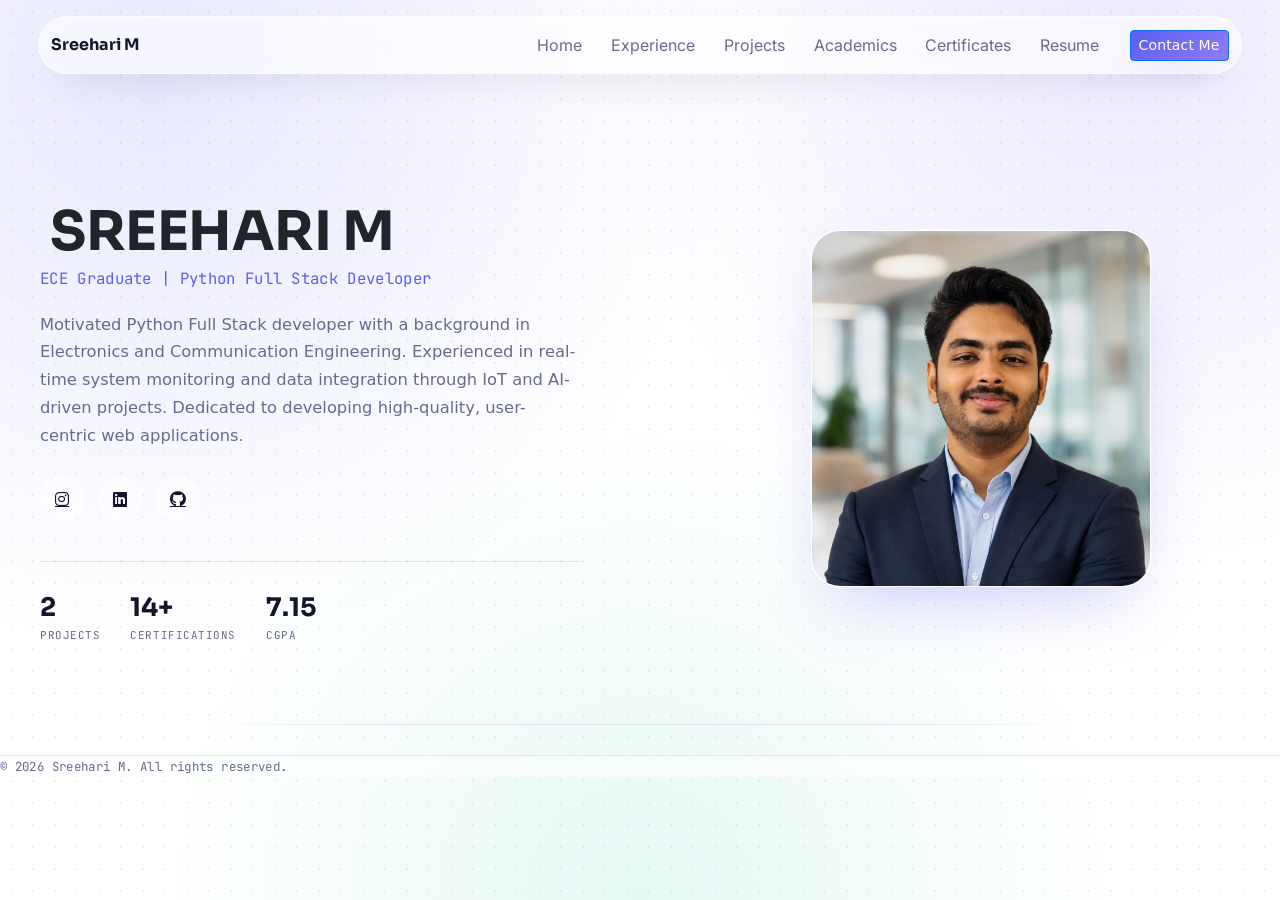
==== index.html @ 3313761b "initial commit" ====
<!DOCTYPE html>
<html lang="en">
<head>
    <meta charset="UTF-8">
    <meta name="viewport" content="width=device-width, initial-scale=1.0">
    <title>Sreehari M | Home</title>
    <link rel="stylesheet" href="theme.css">
    <link rel="stylesheet" href="mainpage.css">
    <link rel="stylesheet" href="style.css">
    <link rel="stylesheet" href="https://cdnjs.cloudflare.com/ajax/libs/font-awesome/6.0.0/css/all.min.css">
    <link href="https://cdn.jsdelivr.net/npm/bootstrap@5.3.8/dist/css/bootstrap.min.css" rel="stylesheet" integrity="sha384-sRIl4kxILFvY47J16cr9ZwB07vP4J8+LH7qKQnuqkuIAvNWLzeN8tE5YBujZqJLB" crossorigin="anonymous">
</head>
<body>

<div id="nav-placeholder"></div>

<main>
  <section class="hero">
    <div class="hero-inner">

      <div class="hero-copy">
    
        <h1 class="hero-name">&nbsp;SREEHARI&nbsp;M</h1>
        <p class="hero-role">ECE Graduate | Python Full Stack Developer</p>
        <p class="hero-desc">
          Motivated Python Full Stack developer with a background in Electronics and Communication Engineering. Experienced in real-time system monitoring and data integration through IoT and AI-driven projects.
Dedicated to developing high-quality, user-centric web applications.
        </p>

        <div class="icon-row">
          <a href="https://www.instagram.com/_sree_hari_m__?igsh=MWMyaGtjNGdteHE2cQ==" target="_blank" aria-label="Instagram"><i class="fab fa-instagram"></i></a>
          <a href="https://www.linkedin.com/in/sreehari-m-14bb16300?utm_source=share&utm_campaign=share_via&utm_content=profile&utm_medium=android_app" target="_blank" aria-label="LinkedIn"><i class="fab fa-linkedin"></i></a>
          <a href="https://github.com/Sreehari-M-2002" target="_blank" aria-label="GitHub"><i class="fab fa-github"></i></a>
        </div>

        <div class="hero-stats">
          <div class="stat">
            <span class="stat-num">2</span>
            <span class="stat-label">Projects</span>
          </div>
          <div class="stat">
            <span class="stat-num">14+</span>
            <span class="stat-label">Certifications</span>
          </div>
          <div class="stat">
            <span class="stat-num">7.15</span>
            <span class="stat-label">CGPA</span>
          </div>
        </div>
      </div>

      <div class="hero-visual">
        <div class="photo-card">
          <img src="profileimagenew.png" alt="Portrait of Sreehari M">
          </div>
        </div>
      </div>

    </div>
  </section>

  <div class="rail-divider" aria-hidden="true"></div>
</main>

<footer class="footer">
  <p>&copy; 2026 Sreehari M. All rights reserved.</p>
</footer>

<script src="https://cdn.jsdelivr.net/npm/bootstrap@5.3.8/dist/js/bootstrap.bundle.min.js" integrity="sha384-FKyoEForCGlyvwx9Hj09JcYn3nv7wiPVlz7YYwJrWVcXK/BmnVDxM+D2scQbITxI" crossorigin="anonymous"></script>
<script>
  fetch('navbar.html')
    .then(res => res.text())
    .then(data => {
      document.getElementById('nav-placeholder').innerHTML = data;
    });
</script>
</body>
</html>
---- theme.css ----
@import url('https://fonts.googleapis.com/css2?family=Sora:wght@500;600;700;800&family=Inter:wght@400;500;600;700&family=JetBrains+Mono:wght@400;500;600&display=swap');

:root {
  /* --- color tokens --- */
  --bg: #f4f5fc;
  --bg-2: #eceffb;
  --surface: 255, 255, 255;      /* rgb triplet, used with alpha for glass */
  --ink: #14152b;
  --muted: #676b8c;
  --indigo: #5b5fef;
  --indigo-2: #8f7cf6;
  --mint: #17c3a2;
  --amber: #f6a94a;

  --line: rgba(20, 21, 43, 0.09);
  --line-soft: rgba(20, 21, 43, 0.05);
  --glass-border: rgba(255, 255, 255, 0.7);

  /* --- scale --- */
  --radius-lg: 28px;
  --radius-md: 20px;
  --radius-sm: 12px;
  --shadow-lift: 0 30px 70px -25px rgba(91, 95, 239, 0.35);
  --shadow-soft: 0 16px 40px -20px rgba(20, 21, 43, 0.18);
  --nav-height: 92px;

  /* --- type --- */
  --font-display: 'Sora', 'Segoe UI', sans-serif;
  --font-body: 'Inter', 'Segoe UI', sans-serif;
  --font-mono: 'JetBrains Mono', 'Courier New', monospace;
}

/* ---------------------------------------------------------------------- */
/* Reset / base                                                           */
/* ---------------------------------------------------------------------- */
* { box-sizing: border-box; }

html { scroll-behavior: smooth; }

body {
  background-color: var(--bg);
  background-image:
    radial-gradient(circle at 12% 8%, rgba(91, 95, 239, 0.14), transparent 42%),
    radial-gradient(circle at 88% 4%, rgba(143, 124, 246, 0.16), transparent 38%),
    radial-gradient(circle at 50% 100%, rgba(23, 195, 162, 0.10), transparent 45%),
    radial-gradient(rgba(20, 21, 43, 0.06) 1px, transparent 1px);
  background-size: auto, auto, auto, 22px 22px;
  background-attachment: fixed;
  color: var(--ink);
  font-family: var(--font-body);
  padding-top: var(--nav-height);
  min-height: 100vh;
}

h1, h2, h3, h4, h5, h6 {
  font-family: var(--font-display);
  color: var(--ink);
  letter-spacing: -0.01em;
}

a { color: var(--indigo); text-decoration: none; }
a:hover { color: var(--indigo-2); }

p { color: var(--muted); line-height: 1.7; }

::selection { background: var(--indigo); color: #fff; }

:focus-visible {
  outline: 2px solid var(--indigo);
  outline-offset: 3px;
}

@media (prefers-reduced-motion: reduce) {
  *, *::before, *::after {
    animation-duration: 0.001ms !important;
    animation-iteration-count: 1 !important;
    transition-duration: 0.001ms !important;
    scroll-behavior: auto !important;
  }
}

/* ---------------------------------------------------------------------- */
/* Eyebrow — soft glass pill badge                                        */
/* ---------------------------------------------------------------------- */
.eyebrow {
  font-family: var(--font-mono);
  font-size: 0.74rem;
  letter-spacing: 0.08em;
  text-transform: uppercase;
  color: var(--indigo);
  display: inline-flex;
  align-items: center;
  gap: 8px;
  margin-bottom: 16px;
  padding: 6px 14px 6px 10px;
  border-radius: 999px;
  background: rgba(91, 95, 239, 0.08);
  border: 1px solid rgba(91, 95, 239, 0.16);
}
.eyebrow::before {
  content: "";
  width: 7px; height: 7px;
  border-radius: 50%;
  background: var(--indigo);
  box-shadow: 0 0 0 3px rgba(91, 95, 239, 0.18);
}

/* ---------------------------------------------------------------------- */
/* Rail-divider — soft fading gradient line between sections              */
/* ---------------------------------------------------------------------- */
.rail-divider {
  position: relative;
  height: 1px;
  max-width: 900px;
  margin: 10px auto 30px;
  background: linear-gradient(90deg, transparent, var(--line) 20%, var(--line) 80%, transparent);
}

/* ---------------------------------------------------------------------- */
/* Status chip                                                            */
/* ---------------------------------------------------------------------- */
.status-chip {
  display: inline-flex;
  align-items: center;
  gap: 7px;
  font-family: var(--font-mono);
  font-size: 0.7rem;
  letter-spacing: 0.06em;
  text-transform: uppercase;
  padding: 5px 12px;
  border-radius: 999px;
  border: 1px solid var(--line);
  color: var(--muted);
  background: rgba(255, 255, 255, 0.6);
}
.status-chip .dot {
  width: 6px; height: 6px; border-radius: 50%;
  background: var(--mint);
}
.status-chip.ongoing .dot { background: var(--amber); }
.status-chip.ongoing { color: #b4761f; background: rgba(246, 169, 74, 0.12); border-color: rgba(246, 169, 74, 0.25); }
.status-chip.complete { color: #0f9c81; background: rgba(23, 195, 162, 0.12); border-color: rgba(23, 195, 162, 0.25); }

/* ---------------------------------------------------------------------- */
/* Navbar                                                                  */
/* ---------------------------------------------------------------------- */
.navbar {
  position: fixed;
  top: 0; left: 0; right: 0;
  z-index: 1030;
  width: min(1300px, 94%);
  margin: 16px auto 0;
  border-radius: 999px;
  background: rgba(255, 255, 255, 0.6);
  backdrop-filter: blur(20px) saturate(160%);
  -webkit-backdrop-filter: blur(20px) saturate(160%);
  border: 1px solid var(--glass-border);
  box-shadow: var(--shadow-soft);
  padding: 0.45rem 0.7rem;
}
.navbar:hover {
  box-shadow: var(--shadow-lift);
  transition: box-shadow 0.3s ease;
}

.navbar-brand {
  display: inline-flex;
  align-items: center;
  gap: 10px;
  font-family: var(--font-display);
  font-weight: 700;
  color: var(--ink) !important;
}
.brand-mark {
  font-family: var(--font-display);
  font-weight: 700;
  font-size: 0.85rem;
  color: #fff;
  background: linear-gradient(135deg, var(--indigo), var(--indigo-2));
  border-radius: 10px;
  padding: 6px 9px;
  letter-spacing: 0.01em;
  box-shadow: 0 8px 18px -8px rgba(91, 95, 239, 0.7);
}
.brand-text { font-size: 1rem; }
@media (max-width: 420px) { .brand-text { display: none; } }

.navbar-toggler {
  border: 1px solid var(--line) !important;
  border-radius: 8px !important;
}
.navbar-toggler:focus { box-shadow: none; }

.nav-link {
  font-family: var(--font-body);
  font-weight: 500;
  color: var(--muted) !important;
  position: relative;
  transition: color 0.25s ease;
  padding: 0.5rem 0.9rem !important;
}
.nav-link::after {
  content: "";
  position: absolute;
  left: 14px; right: 14px; bottom: 4px;
  height: 2px;
  background: linear-gradient(90deg, var(--indigo), var(--indigo-2));
  border-radius: 2px;
  transform: scaleX(0);
  transform-origin: left;
  transition: transform 0.25s ease;
}
.nav-link:hover { color: var(--ink) !important; background: transparent; }
.nav-link:hover::after { transform: scaleX(1); }

@media (max-width: 991px) {
  .navbar-nav { padding-top: 0.75rem; }
  .nav-item { padding: 2px 0; }
  .navbar-collapse {
    background: rgba(255, 255, 255, 0.85);
    backdrop-filter: blur(14px);
    border-radius: 18px;
    margin-top: 10px;
    padding: 10px 6px 16px;
    border: 1px solid var(--line);
  }
  .buttoncontactme { margin-top: 10px; }
}

/* ---------------------------------------------------------------------- */
/* Buttons                                                                 */
/* ---------------------------------------------------------------------- */
.btn {
  font-family: var(--font-body);
  font-weight: 600;
  border-radius: 999px;
  padding: 0.62rem 1.5rem;
  font-size: 0.95rem;
  letter-spacing: 0.01em;
  transition: transform 0.25s ease, box-shadow 0.25s ease, background 0.25s ease, color 0.25s ease;
}

.btn-primary {
  background: linear-gradient(135deg, var(--indigo), var(--indigo-2));
  border: none;
  color: #fff !important;
  box-shadow: 0 16px 32px -14px rgba(91, 95, 239, 0.65);
}
.btn-primary:hover, .btn-primary:focus {
  transform: translateY(-2px);
  box-shadow: 0 20px 40px -14px rgba(91, 95, 239, 0.75);
  color: #fff !important;
}

.btn-outline-primary {
  border: 1.5px solid rgba(91, 95, 239, 0.35);
  color: var(--indigo) !important;
  background: rgba(255, 255, 255, 0.6);
}
.btn-outline-primary:hover, .btn-outline-primary:focus {
  background: var(--indigo);
  border-color: var(--indigo);
  color: #fff !important;
  transform: translateY(-2px);
  box-shadow: 0 16px 32px -16px rgba(91, 95, 239, 0.6);
}

.btn-sm { padding: 0.45rem 1.1rem; font-size: 0.85rem; }

/* ---------------------------------------------------------------------- */
/* Cards (bootstrap .card override, shared by all inner pages)            */
/* ---------------------------------------------------------------------- */
.card {
  background: rgba(var(--surface), 0.68);
  backdrop-filter: blur(18px) saturate(160%);
  -webkit-backdrop-filter: blur(18px) saturate(160%);
  border: 1px solid var(--glass-border);
  color: var(--ink);
  box-shadow: var(--shadow-soft);
  border-radius: var(--radius-md);
}

.card-title {
  font-family: var(--font-display);
  font-weight: 600;
  color: var(--ink);
}
.card-text { color: var(--muted); }

/* ---------------------------------------------------------------------- */
/* Footer                                                                  */
/* ---------------------------------------------------------------------- */
.footer {
  background: rgba(255, 255, 255, 0.5);
  backdrop-filter: blur(12px);
  border-top: 1px solid var(--line);
  color: var(--muted);
  font-family: var(--font-mono);
  font-size: 0.78rem;
  letter-spacing: 0.03em;
}

/* ---------------------------------------------------------------------- */
/* Icon row (social links)                                                 */
/* ---------------------------------------------------------------------- */
.icon-row a {
  display: inline-flex;
  align-items: center;
  justify-content: center;
  width: 44px;
  height: 44px;
  border-radius: 50%;
  border: 1px solid var(--glass-border);
  color: var(--ink) !important;
  background: rgba(255, 255, 255, 0.55);
  box-shadow: var(--shadow-soft);
  transition: border-color 0.25s ease, color 0.25s ease, transform 0.25s ease, background 0.25s ease;
}
.icon-row a:hover {
  border-color: var(--indigo);
  color: var(--indigo) !important;
  background: #fff;
  transform: translateY(-3px);
}
---- mainpage.css ----
.hero {
  position: relative;
  padding: 70px 20px 30px;
  overflow: visible;
}

.hero-inner {
  position: relative;
  display: grid;
  grid-template-columns: 1.1fr 0.9fr;
  align-items: center;
  gap: 50px;
  max-width: 1200px;
  margin: 0 auto;
  min-height: 58vh;
}

.hero-name {
  font-size: clamp(2.3rem, 5vw, 3.4rem);
  font-weight: 700;
  margin: 0 0 6px;
  line-height: 1.05;
}

.hero-role {
  font-family: var(--font-mono);
  font-size: 0.98rem;
  color: var(--indigo);
  letter-spacing: 0.02em;
  margin-bottom: 18px;
}

.hero-desc {
  max-width: 540px;
  font-size: 1.02rem;
  margin-bottom: 28px;
}

.hero-actions {
  display: flex;
  flex-wrap: wrap;
  gap: 14px;
  margin-bottom: 30px;
}

.icon-row {
  display: flex;
  gap: 14px;
  margin-bottom: 40px;
}

.hero-stats {
  display: flex;
  flex-wrap: wrap;
  gap: 30px;
  padding-top: 26px;
  border-top: 1px solid var(--line);
  max-width: 540px;
}

.stat { display: flex; flex-direction: column; }
.stat-num {
  font-family: var(--font-display);
  font-size: 1.6rem;
  font-weight: 700;
  color: var(--ink);
}
.stat-label {
  font-family: var(--font-mono);
  font-size: 0.68rem;
  letter-spacing: 0.05em;
  text-transform: uppercase;
  color: var(--muted);
}

/* ---- glass photo card with floating achievement chips + signal widget ---- */
.hero-visual {
  display: flex;
  justify-content: center;
  padding: 30px 10px 60px;
}

.photo-card {
  position: relative;
  width: min(340px, 78vw);
  aspect-ratio: 1 / 1.05;
  border-radius: var(--radius-lg);
  background: rgba(255, 255, 255, 0.55);
  border: 1px solid var(--glass-border);
  box-shadow: var(--shadow-lift);
}

.photo-card img {
  width: 100%;
  height: 100%;
  object-fit: cover;
  display: block;
  border-radius: var(--radius-lg);
}

.float-chip {
  position: absolute;
  display: inline-flex;
  align-items: center;
  gap: 7px;
  font-family: var(--font-body);
  font-weight: 600;
  font-size: 0.78rem;
  color: var(--ink);
  background: rgba(255, 255, 255, 0.8);
  backdrop-filter: blur(12px);
  border: 1px solid var(--glass-border);
  border-radius: 999px;
  padding: 8px 14px;
  box-shadow: var(--shadow-soft);
  animation: bob 5s ease-in-out infinite;
  white-space: nowrap;
}
.float-chip i { color: var(--indigo); font-size: 0.85em; }

.chip-top    { top: -18px; left: -26px; animation-delay: 0s; }
.chip-mid    { top: 40%; right: -34px; transform: translateY(-50%); animation-delay: 1.1s; }
.chip-bottom { bottom: 96px; left: -22px; animation-delay: 2.2s; }

@keyframes bob {
  0%, 100% { transform: translateY(0); }
  50% { transform: translateY(-7px); }
}
.chip-mid { animation-name: bob-mid; }
@keyframes bob-mid {
  0%, 100% { transform: translateY(-50%); }
  50% { transform: translateY(calc(-50% - 7px)); }
}

.pulse-widget {
  position: absolute;
  left: 16px;
  bottom: 16px;
  right: 16px;
  display: flex;
  align-items: center;
  gap: 12px;
  background: rgba(255, 255, 255, 0.85);
  backdrop-filter: blur(14px);
  border: 1px solid var(--glass-border);
  border-radius: var(--radius-sm);
  padding: 12px 14px;
  box-shadow: var(--shadow-soft);
}

.pulse-bars {
  display: flex;
  align-items: flex-end;
  gap: 3px;
  height: 26px;
  flex-shrink: 0;
}
.pulse-bars span {
  width: 4px;
  border-radius: 2px;
  background: linear-gradient(180deg, var(--indigo), var(--mint));
  animation: pulse-bar 1.2s ease-in-out infinite;
}
.pulse-bars span:nth-child(1) { height: 40%; animation-delay: 0s; }
.pulse-bars span:nth-child(2) { height: 80%; animation-delay: 0.15s; }
.pulse-bars span:nth-child(3) { height: 55%; animation-delay: 0.3s; }
.pulse-bars span:nth-child(4) { height: 95%; animation-delay: 0.45s; }
.pulse-bars span:nth-child(5) { height: 65%; animation-delay: 0.6s; }

@keyframes pulse-bar {
  0%, 100% { transform: scaleY(0.55); }
  50% { transform: scaleY(1); }
}

.pulse-copy { display: flex; flex-direction: column; gap: 2px; min-width: 0; }
.pulse-title {
  display: inline-flex;
  align-items: center;
  gap: 6px;
  font-size: 0.78rem;
  font-weight: 600;
  color: var(--ink);
}
.pulse-dot {
  width: 6px; height: 6px; border-radius: 50%;
  background: var(--mint);
  box-shadow: 0 0 0 3px rgba(23, 195, 162, 0.2);
}
.pulse-sub {
  font-family: var(--font-mono);
  font-size: 0.66rem;
  color: var(--muted);
}

/* ---------------------------------------------------------------------- */
@media (max-width: 992px) {
  .hero-inner {
    grid-template-columns: 1fr;
    text-align: center;
    justify-items: center;
  }
  .hero-desc { margin-left: auto; margin-right: auto; }
  .hero-actions { justify-content: center; }
  .icon-row { justify-content: center; }
  .hero-stats { justify-content: center; margin-left: auto; margin-right: auto; }
  .hero-visual { order: -1; }
}

@media (max-width: 576px) {
  .hero { padding: 40px 16px 10px; }
  .hero-stats { gap: 20px 28px; }
  .float-chip { font-size: 0.7rem; padding: 6px 10px; }
  .chip-top { left: -8px; top: -14px; }
  .chip-bottom { left: -8px; }
  .chip-mid { right: -12px; }
}
---- style.css ----
html {
  scroll-behavior: smooth;
}
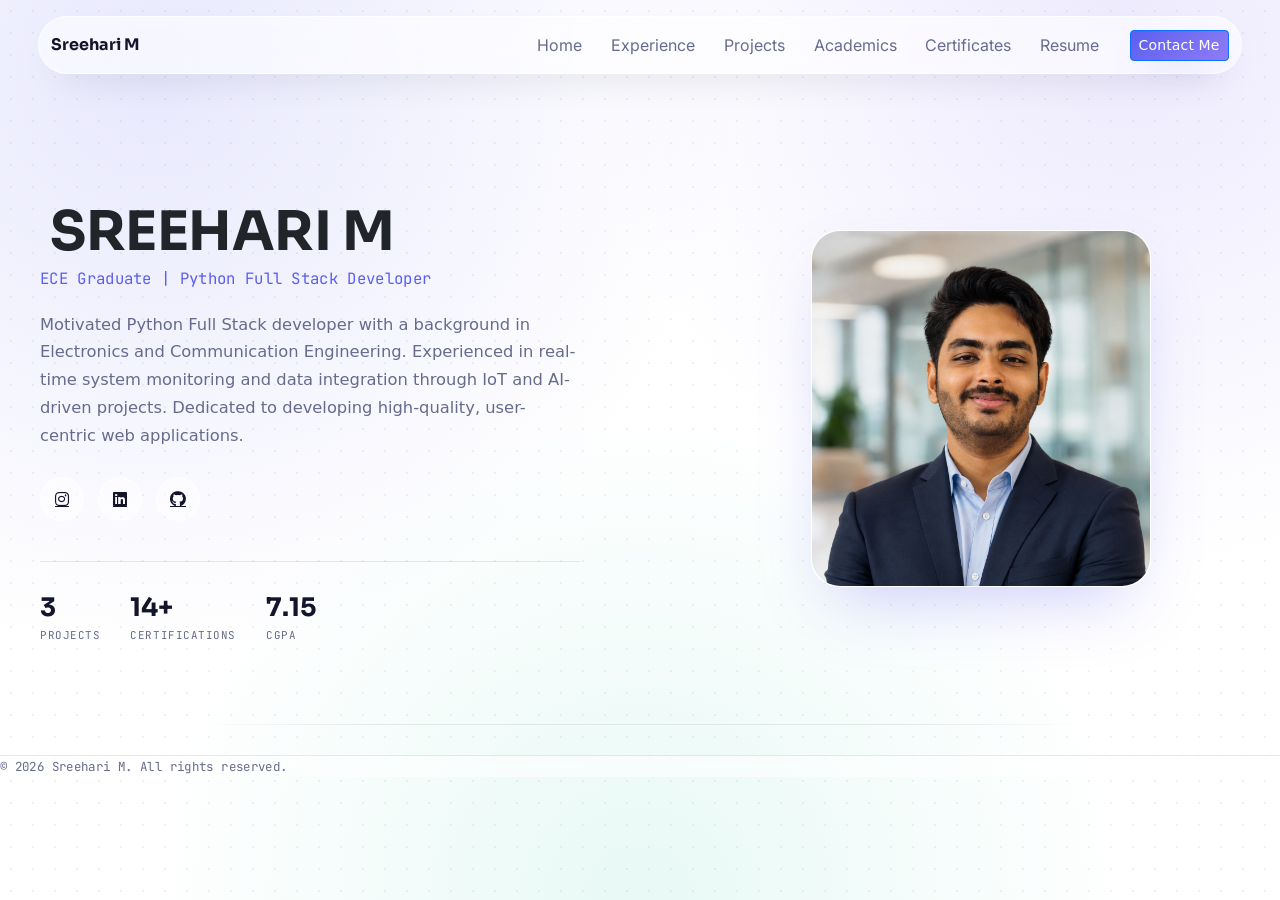
==== commit 100a640c: "Update project stat from 2 to 3" ====
--- a/index.html
+++ b/index.html
@@ -35,7 +35,7 @@
 
         <div class="hero-stats">
           <div class="stat">
-            <span class="stat-num">2</span>
+            <span class="stat-num">3</span>
             <span class="stat-label">Projects</span>
           </div>
           <div class="stat">
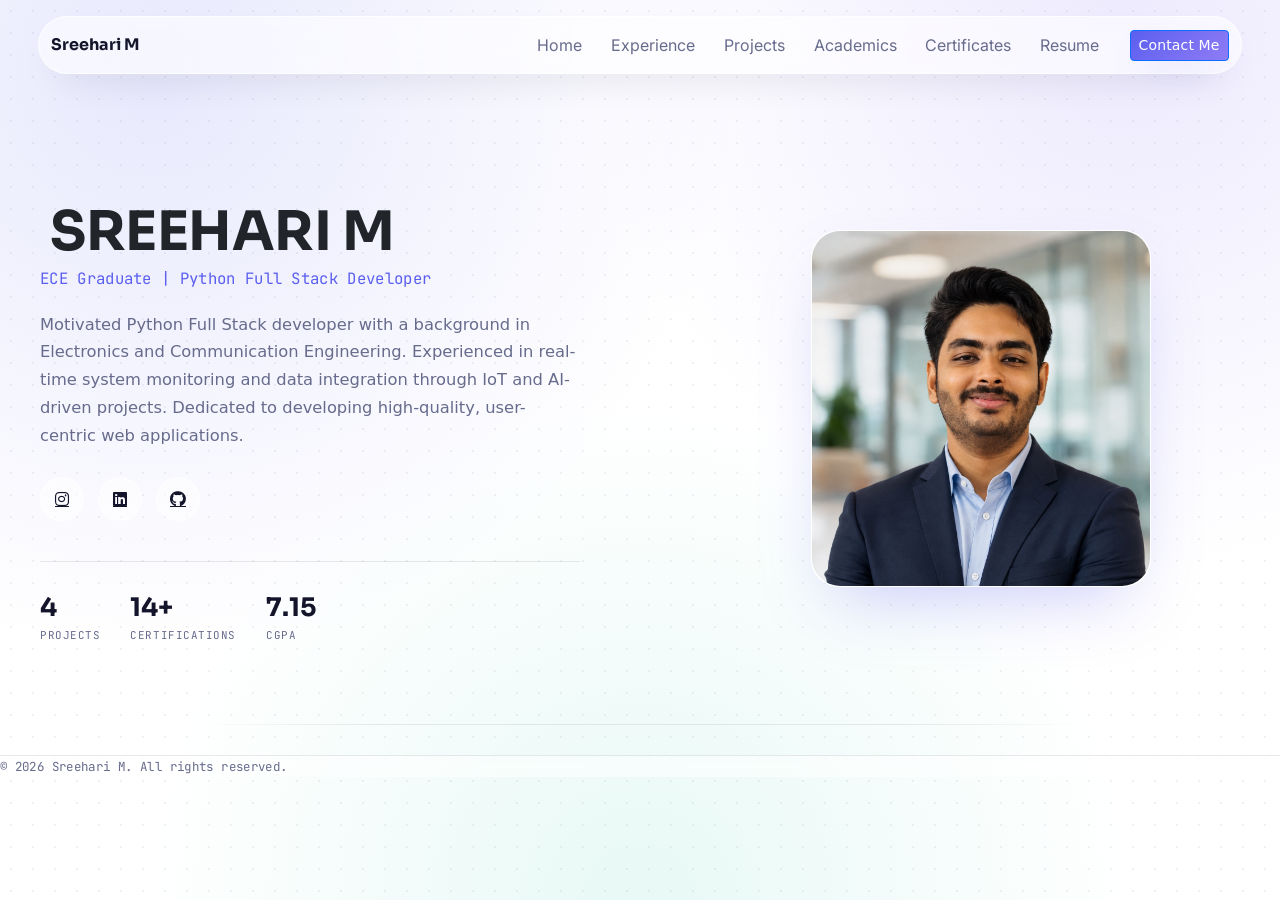
==== commit ec21a053: "Update index.html" ====
--- a/index.html
+++ b/index.html
@@ -35,7 +35,7 @@
 
         <div class="hero-stats">
           <div class="stat">
-            <span class="stat-num">3</span>
+            <span class="stat-num">4</span>
             <span class="stat-label">Projects</span>
           </div>
           <div class="stat">
